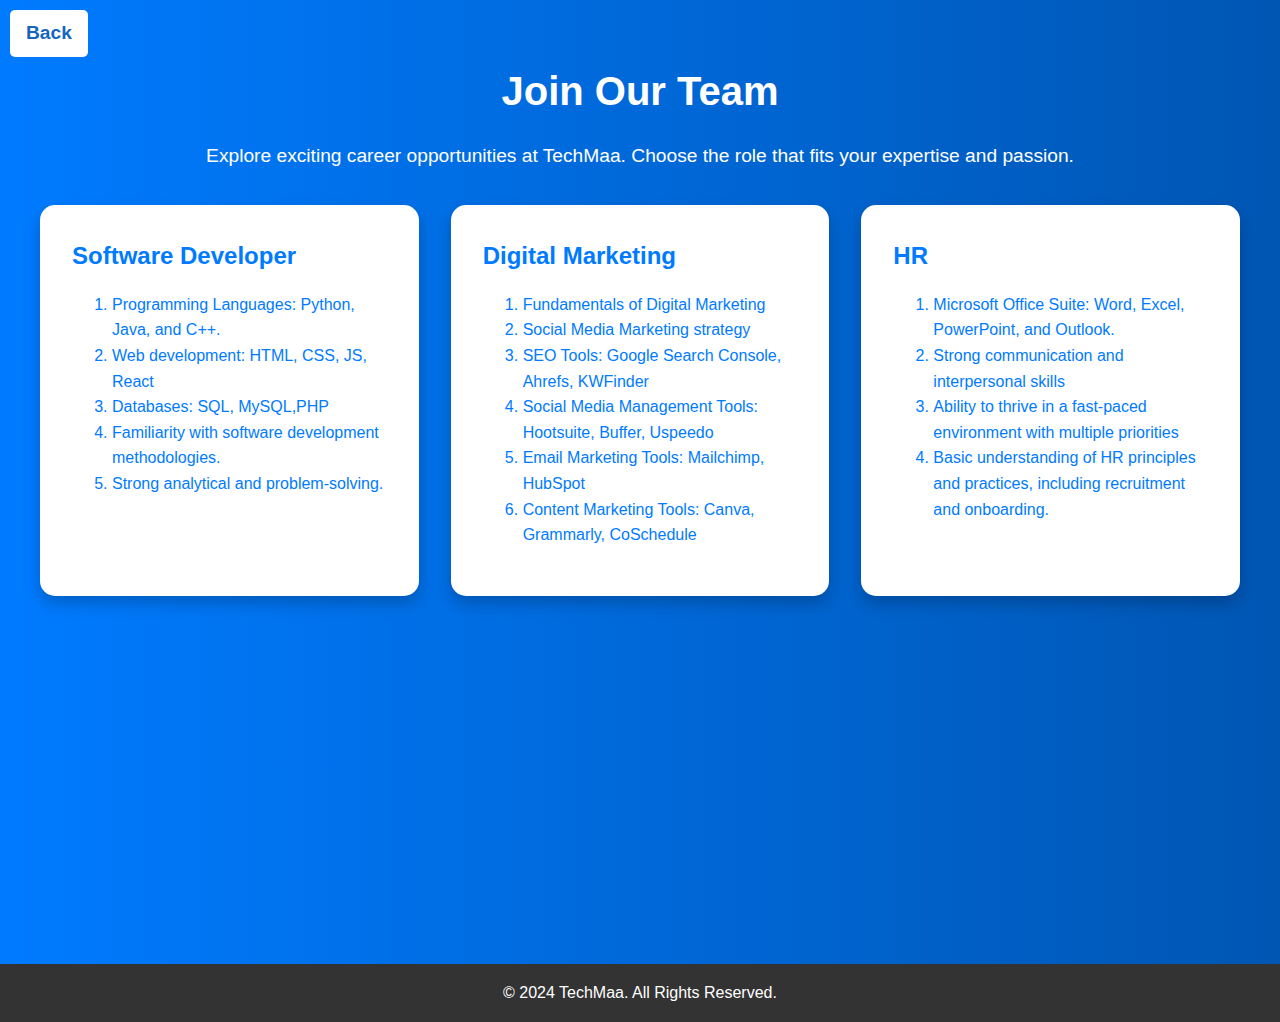
==== jobs.html @ 77759ee9 "Add files via upload" ====
<!DOCTYPE html>
<html lang="en">
<head>
    <meta charset="UTF-8">
    <meta name="viewport" content="width=device-width, initial-scale=1.0">
    <title>TechMaa - Job Opportunities</title>
    <link rel="stylesheet" href="styles.css">
</head>
<body>
    <section id="jobs-page">
        <div class="container">
            <h1>Join Our Team</h1>
            <p>Explore exciting career opportunities at TechMaa. Choose the role that fits your expertise and passion.</p>
            <div class="jobs-grid">
                <div class="job-item">
                    <h2>Software Developer</h2>
                    <ol>
                        <li>Programming Languages: Python, Java, and C++.</li>
                        <li>Web development: HTML, CSS, JS, React</li>
                        <li>Databases: SQL, MySQL,PHP</li>
                        <li>Familiarity with software development methodologies.</li>
                        <li>Strong analytical and problem-solving.</li>
                    </ol>
                </div>
                <div class="job-item">
                    <h2>Digital Marketing</h2>
                    <ol>
                        <li>   Fundamentals of Digital Marketing</li>
                        <li>  Social Media Marketing strategy</li>
                        <li> SEO Tools: Google Search Console, Ahrefs, KWFinder</li>
                        <li> Social Media Management Tools: Hootsuite, Buffer, Uspeedo</li>
                        <li> Email Marketing Tools: Mailchimp, HubSpot </li> 
                        <li>  Content Marketing Tools: Canva, Grammarly, CoSchedule </li>
                    </ol>
                </div>
                <div class="job-item">
                    <h2>HR</h2>
                    <ol>
            
                        <li> Microsoft Office Suite: Word, Excel, PowerPoint, and Outlook.</li>  
                        <li>     Strong communication and interpersonal skills  </li>
                        <li>     Ability to thrive in a fast-paced environment with multiple priorities </li>
                        <li>     Basic understanding of HR principles and practices, including recruitment and onboarding.</li>
                    </ol>
                </div>
            </div>
            <div class="back-button">
                <a href="index.html">Back </a>
            </div>
        </div>
    </section>
    <footer>
        <div class="container">
            <p>&copy; 2024 TechMaa. All Rights Reserved.</p>
        </div>
    </footer>
</body>
</html>
---- styles.css ----
/* General Reset */
body, h2, h3, p, ul, li, a {
    margin: 0;
    padding: 0;
    box-sizing: border-box;
    font-family: Verdana, Geneva, Tahoma, sans-serif;
}
body {
    font-family: Arial, sans-serif;
    line-height: 1.6;
}


/* Hero Section */
#hero {
    background: #007BFF;
    color: #fff;
    padding: 2rem 0;
    position: relative; /* Allows absolute positioning for the button */
    display: flex; /* Enables Flexbox */
    align-items: center; /* Vertically centers all items */
    text-align: center; /* Centers the text inside the section */
    min-height: 50px; /* Ensures enough height for vertical centering */
}

#hero h2 {
    margin: 0;
    font-size: 2rem; /* Adjust as needed */
}

#hero p {
    margin: 1rem 0;
}

#hero .btn {
    position: absolute; /* Places the button in the right corner */
    top: 50%; /* Centers vertically */
    right: 1rem; /* Positions it in the right corner */
    transform: translateY(-50%); /* Adjust for perfect vertical centering */
    background: #fff;
    color: #007BFF;
    padding: 0.5rem 1rem;
    text-decoration: none;
    border-radius: 5px;
    box-shadow: 0px 2px 4px rgba(0, 0, 0, 0.2);
}

#hero .btn:hover {
    background: #0056b3;
    color: #fff;
}

/* Sections */
section {
    padding: 2rem 1rem;
}

#hero .container {
    flex: 1; /* Ensures the container takes up the remaining space */
}

section .container {
    max-width: 1200px;
    margin: 0 auto;
}

#services .service {
    margin-bottom: 1rem;
}

footer {
    background: #333;
    color: #fff;
    text-align: center;
    padding: 1rem 0;
}

.techmaa-logo {
    position: absolute; /* Enables precise placement */
    left: 1rem; /* Positions it on the left corner */
    transform: translateY(-50%); /* Corrects vertical alignment */
    width: 120px; /* Adjust width as needed */
    height: auto; /* Maintains aspect ratio */
    border-radius: 100px; /* Keeps logo rounded */
    top: 50%; /* Centers vertically in the hero section */
}

#services .services-grid {
    display: grid;
    grid-template-columns: repeat(2, 1fr); /* Two columns */
    gap: 2rem; /* Space between items */
    justify-items: center; /* Center items horizontally */
    align-items: center; /* Center items vertically */
    text-align: center; /* Center text below logos */
}

#services .service-item img {
    width: 100px; /* Adjust size of the logos */
    height: auto; /* Maintain aspect ratio */
    margin-bottom: 0.5rem; /* Space between logo and text */
}

#services .service-item h3 {
    font-size: 1.2rem; /* Adjust font size */
    margin: 0; /* Remove default margins */
}

#contact {
    position: relative; /* Ensures child elements can be positioned relatively */
    padding: 2rem;
    background: #f9f9f9; /* Light background for better visibility */
}

#contact .container {
    text-align: left; /* Default alignment for contact details */
}

#contact .join-techmaa {
    position: absolute; /* Enables positioning relative to the #contact section */
    bottom: 1rem; /* Moves it near the bottom of the section */
    right: 1rem; /* Aligns it to the right corner */
    text-align: right; /* Aligns text within this block to the right */
    background: #007BFF; /* Background color to make it stand out */
    color: #fff; /* Text color */
    padding: 1rem; /* Adds some spacing around the content */
    border-radius: 5px; /* Slightly rounded corners */
    box-shadow: 0px 4px 6px rgba(0, 0, 0, 0.1); /* Subtle shadow for better aesthetics */
}

#contact .join-techmaa p {
    margin: 0; /* Removes extra margin */
    font-size: 1rem;
}

#contact .join-techmaa a {
    color: #fff; /* Ensures the link text is visible on the blue background */
    text-decoration: underline;
    font-weight: bold;
}

#contact .join-techmaa a:hover {
    color: #ffcc00; /* Highlight link on hover */
}
/* Jobs Page Styling */
#jobs-page {
    padding: 2rem 1rem;
    background: linear-gradient(to right, #007BFF, #0056b3);
    color: #fff;
    text-align: center;
    min-height: 100vh;
}

#jobs-page h1 {
    font-size: 2.5rem;
    font-weight: bold;
    margin-bottom: 1rem;
}

#jobs-page p {
    font-size: 1.2rem;
    margin-bottom: 2rem;
    line-height: 1.8;
}

.jobs-grid {
    display: grid;
    grid-template-columns: repeat(3, 1fr);
    gap: 2rem;
    text-align: left;
    margin-top: 2rem;
    /* justify-content: center; */
    /* align-items: center; */
}

.job-item {
    background: #ffffff;
    color: #007BFF;
    padding: 2rem;
    border-radius: 15px;
    box-shadow: 0px 8px 15px rgba(0, 0, 0, 0.2);
    transition: transform 0.3s ease-in-out, box-shadow 0.3s ease-in-out;
}

.job-item h2 {
    font-size: 1.5rem;
    margin-bottom: 1rem;
    font-weight: bold;
}

.job-item p {
    font-size: 1rem;
    line-height: 1.6;
}

.job-item:hover {
    transform: translateY(-10px);
    box-shadow: 0px 12px 20px rgba(0, 0, 0, 0.3);
}

footer {
    background: #333;
    color: #fff;
    text-align: center;
    padding: 1rem 0;
}

#view-jobs {
    background: #f4f4f4;
    padding: 1rem 0;
    text-align: center;
}

#view-jobs .view-jobs-bar {
    display: flex;
    justify-content: center;
    align-items: center;
    max-width: 800px;
    margin: 0 auto;
    border: 2px solid #007BFF;
    border-radius: 40px;
    overflow: hidden;
}

#view-jobs .half-bar {
    flex: 1;
    padding: 1rem 0;
    text-align: center;
    background: linear-gradient(to right, #007BFF, #0056b3);
    color: white;
    font-size: 1.2rem;
    font-weight: bold;
    transition: transform 0.3s ease, background 0.3s ease;
}

#view-jobs .half-bar:first-child {
    border-right: 2px solid #fff;
}

#view-jobs .half-bar a {
    text-decoration: none;
    color: white;
    display: block;
    width: 100%;
}

#view-jobs .half-bar:hover {
    transform: scale(1.05);
    background: linear-gradient(to right, #0056b3, #007BFF);
}

/* Fixed Back Button */
.back-button {
    position: fixed; /* Keeps the button visible on scroll */
    top: 10px; /* Position it 10px from the top */
    left: 10px; /* Position it 10px from the left */
    z-index: 1000; /* Ensures it stays above other elements */
}

.back-button a {
    position: fixed;
    top: 10px;
    left: 10px;
    color: #1565c0;
    text-decoration: none;
    font-size: 1.2rem;
    font-weight: bold;
    padding: 0.5rem 1rem;
    background: #fff;
    border-radius: 5px;
    z-index: 1000; /* Ensures the button stays above other elements */
    transition: all 0.3s ease-in-out;
}

.back-button a:hover {
    transform: translateY(-5px);
    box-shadow: 0px 8px 12px rgba(0, 0, 0, 0.3);
}
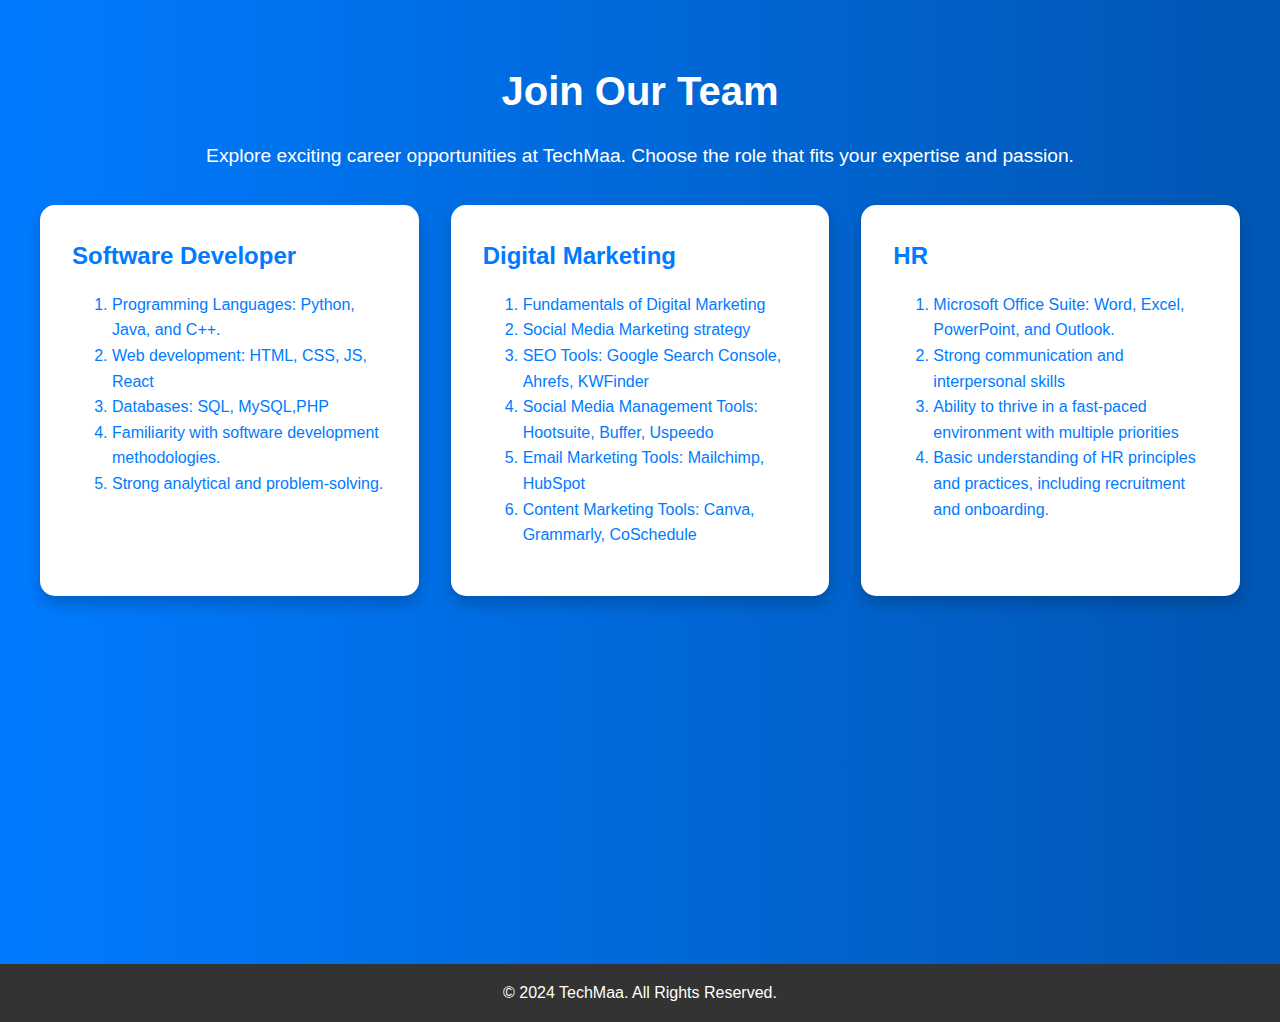
==== commit f341c540: "Update jobs.html" ====
--- a/jobs.html
+++ b/jobs.html
@@ -44,9 +44,9 @@
                     </ol>
                 </div>
             </div>
-            <div class="back-button">
+<!--             <div class="back-button">
                 <a href="index.html">Back </a>
-            </div>
+            </div> -->
         </div>
     </section>
     <footer>
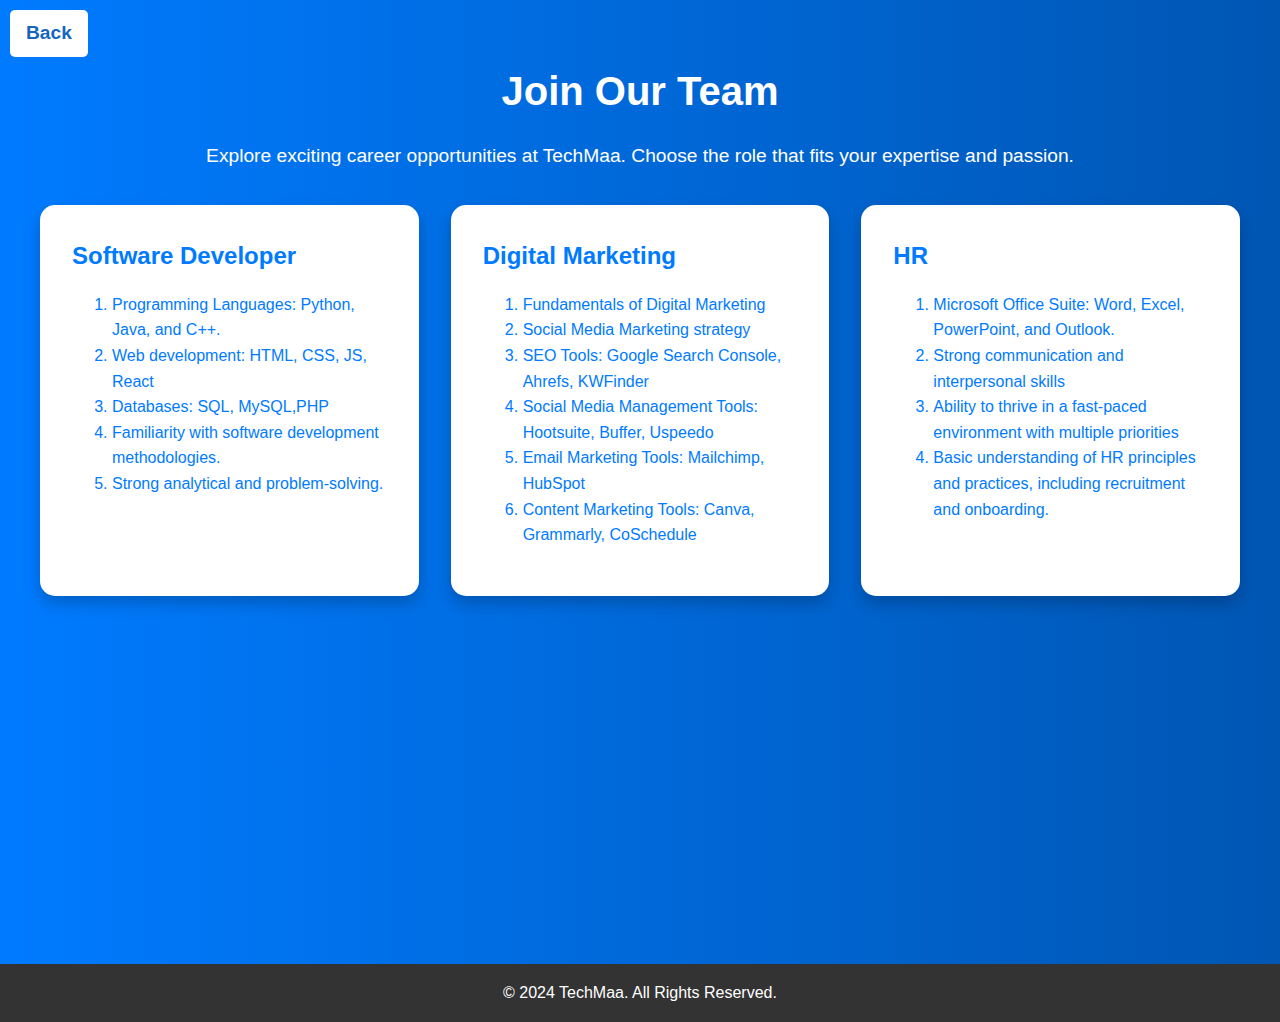
==== commit 0ca418a8: "Update jobs.html" ====
--- a/jobs.html
+++ b/jobs.html
@@ -44,9 +44,9 @@
                     </ol>
                 </div>
             </div>
-<!--             <div class="back-button">
+            <div class="back-button">
                 <a href="index.html">Back </a>
-            </div> -->
+            </div>
         </div>
     </section>
     <footer>
